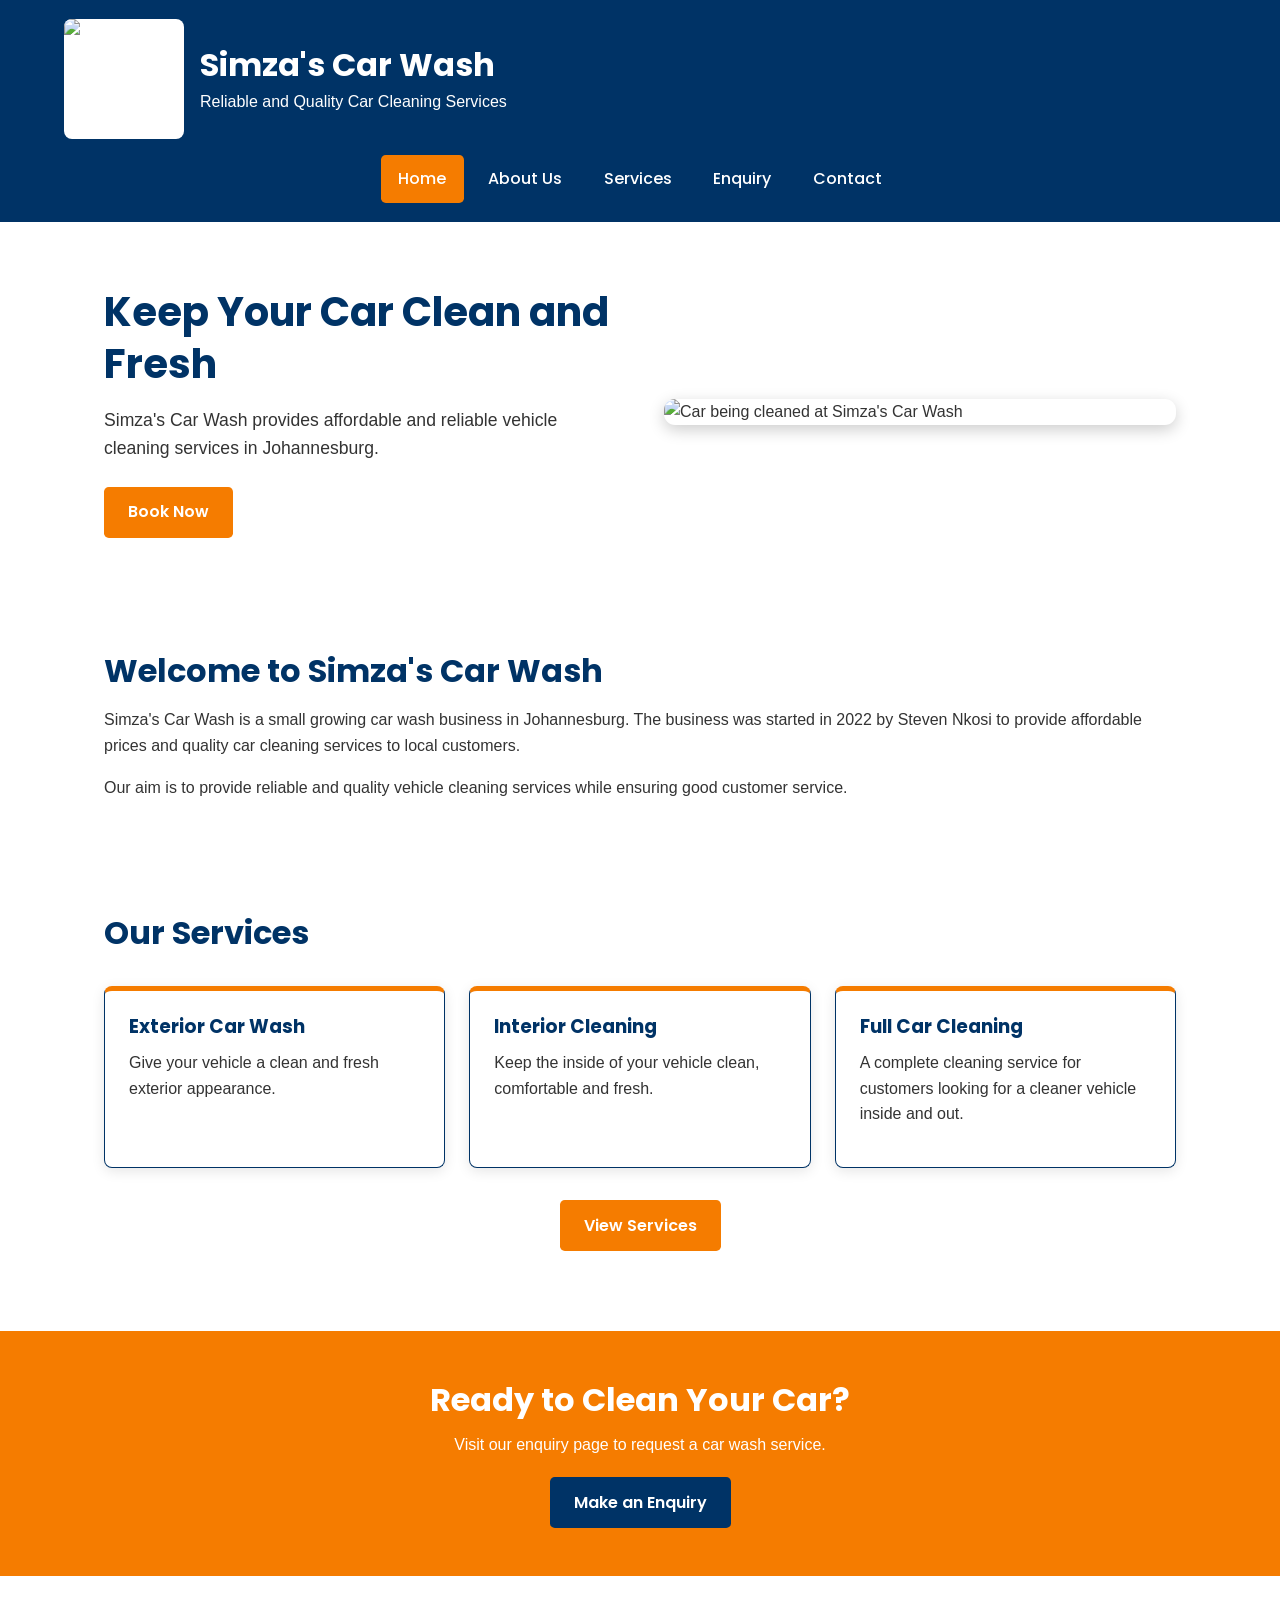
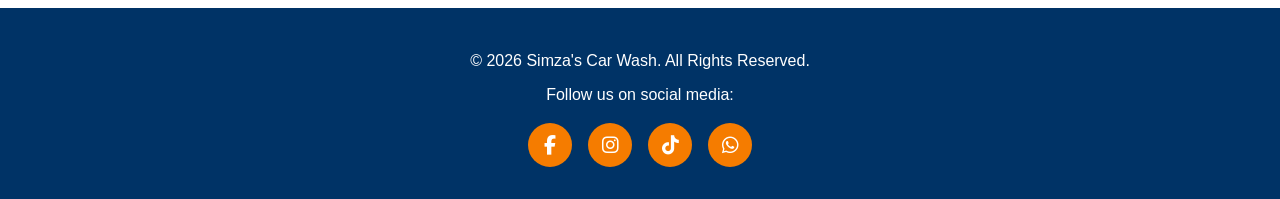
==== Index.html @ eb2e68bd "Intergrated Html and CSS to work together Unfortunatley didn't commit changes for part 1, but 2 chan" ====
<!DOCTYPE html>
<html lang="en">

<head>
    <meta charset="UTF-8">

    <!-- Makes the website responsive on mobile devices -->
    <meta name="viewport" content="width=device-width, initial-scale=1.0">

    <title>Simza's Car Wash - Home</title>

    <!-- Poppins is used for headings -->
    <link href="https://fonts.googleapis.com/css2?family=Poppins:wght@400;500;600;700&display=swap" rel="stylesheet">

    <!-- External CSS stylesheet -->
    <link rel="stylesheet" href="../style.css">

   <!-- Font Awesome 5 icons -->
   <link rel="stylesheet" href="https://cdnjs.cloudflare.com/ajax/libs/font-awesome/6.5.1/css/all.min.css">
</head>

<body>

    <!-- Header section -->
    <header>

        <div class="logo">
            <img src="images/Simza's Company Logo.png" alt="Simza's Car Wash Logo">

            <div>
                <h1>Simza's Car Wash</h1>
                <p>Reliable and Quality Car Cleaning Services</p>
            </div>
        </div>

        <!-- Navigation menu -->
        <nav>
            <ul>
                <li><a class="active" href="Index.html">Home</a></li>
                <li><a href="About us.html">About Us</a></li>
                <li><a href="Service.html">Services</a></li>
                <li><a href="enquiry.html">Enquiry</a></li>
                <li><a href="Contact page.html">Contact</a></li>
            </ul>
        </nav>

    </header>


    <!-- Main content -->
    <main>

        <!-- Hero section -->
        <section class="hero">

            <div class="hero-text">
                <h2>Keep Your Car Clean and Fresh</h2>

                <p>
                    Simza's Car Wash provides affordable and reliable
                    vehicle cleaning services in Johannesburg.
                </p>

                <a href="enquiry.html" class="button">
                    Book Now
                </a>
            </div>

            <div class="hero-image">
                <img src="images/Simza's Car Wash.png" alt="Car being cleaned at Simza's Car Wash">
            </div>

        </section>


        <!-- Introduction -->
        <section class="content">

            <h2>Welcome to Simza's Car Wash</h2>

            <p>
                Simza's Car Wash is a small growing car wash business
                in Johannesburg. The business was started in 2022 by
                Steven Nkosi to provide affordable prices and quality
                car cleaning services to local customers.
            </p>

            <p>
                Our aim is to provide reliable and quality vehicle
                cleaning services while ensuring good customer service.
            </p>

        </section>


        <!-- Services preview -->
        <section class="content">

            <h2>Our Services</h2>

            <div class="services">

                <div class="service-box">
                    <h3>Exterior Car Wash</h3>

                    <p>
                        Give your vehicle a clean and fresh exterior
                        appearance.
                    </p>
                </div>

                <div class="service-box">
                    <h3>Interior Cleaning</h3>

                    <p>
                        Keep the inside of your vehicle clean,
                        comfortable and fresh.
                    </p>
                </div>

                <div class="service-box">
                    <h3>Full Car Cleaning</h3>

                    <p>
                        A complete cleaning service for customers
                        looking for a cleaner vehicle inside and out.
                    </p>
                </div>

            </div>

            <div class="center-button">
                <a href="Service.html" class="button">
                    View Services
                </a>
            </div>

        </section>


        <!-- Call to action -->
        <section class="call-to-action">

            <h2>Ready to Clean Your Car?</h2>

            <p>
                Visit our enquiry page to request a car wash service.
            </p>

            <a href="enquiry.html" class="button">
                Make an Enquiry
            </a>

        </section>

    </main>


    <!-- Footer -->
      
    <footer class="site-footer">

    <p>&copy; 2026 Simza's Car Wash. All Rights Reserved.</p>

    <p>Follow us on social media:</p>

    <div class="social-media">

        <a href="#" aria-label="Facebook">
            <i class="fab fa-facebook-f"></i>
        </a>

        <a href="#" aria-label="Instagram">
            <i class="fab fa-instagram"></i>
            
        </a>

        <a href="#" aria-label="TikTok">
            <i class="fab fa-tiktok"></i>
        </a>

        <a href="#" aria-label="WhatsApp">
            <i class="fab fa-whatsapp"></i>
        </a>

    </div>

</footer>


</body>

</html>
---- style.css ----
/* =========================================================
   SIMZA'S CAR WASH
   WEDE5020 - PART 2
   EXTERNAL CSS STYLESHEET
   ========================================================= */


/* =========================================================
   1. BASIC CSS RESET
   This removes default browser spacing.
   ========================================================= */

* {
    box-sizing: border-box;
    margin: 0;
    padding: 0;
}


/* =========================================================
   2. GENERAL BODY STYLING
   Arial is used for normal body text as proposed in Part 1.
   ========================================================= */

body {
    font-family: Arial, sans-serif;
    font-size: 1rem;
    line-height: 1.6;
    color: #333333;
    background-color: #FFFFFF;
}


/* =========================================================
   3. HEADINGS
   Poppins is used for headings as proposed in Part 1.
   ========================================================= */

h1,
h2,
h3 {
    font-family: "Poppins", sans-serif;
    line-height: 1.3;
}


/* =========================================================
   4. HEADER
   Dark Blue is the main website colour.
   ========================================================= */

header {
    background-color: #003366;
    color: #FFFFFF;
    padding: 1.2rem 5%;
}


/* =========================================================
   5. LOGO AREA
   ========================================================= */

.logo {
    display: flex;
    align-items: center;
    gap: 1rem;
    max-width: 75rem;
    margin: 0 auto;
}


.logo img {
    width: 7.5rem;
    height: 7.5rem;
    object-fit: contain;
    background-color: #FFFFFF;
    border-radius: 0.5rem;
}


.logo h1 {
    font-size: 2rem;
    color: #FFFFFF;
    margin-bottom: 0.2rem;
}


.logo p {
    font-size: 1rem;
    color: #FFFFFF;
}


/* =========================================================
   6. NAVIGATION
   ========================================================= */

nav {
    margin-top: 1rem;
}


nav ul {
    list-style-type: none;
    display: flex;
    justify-content: center;
    flex-wrap: wrap;
    gap: 0.4rem;
}


nav li {
    display: inline-block;
}


nav a {
    display: block;
    color: #FFFFFF;
    text-decoration: none;
    padding: 0.7rem 1.1rem;
    font-family: "Poppins", sans-serif;
    font-weight: 500;
    border-radius: 0.3rem;
    transition: 0.3s;
}


/* Navigation hover effect */

nav a:hover {
    background-color: #F57C00;
    color: #FFFFFF;
}


/* Current page */

nav a.active {
    background-color: #F57C00;
    color: #FFFFFF;
}


/* Keyboard focus for accessibility */

nav a:focus {
    outline: 0.15rem solid #FFFFFF;
    outline-offset: 0.15rem;
}


/* =========================================================
   7. HERO SECTION
   ========================================================= */

.hero {
    max-width: 75rem;
    margin: 0 auto;
    padding: 4rem 5%;
    display: flex;
    align-items: center;
    justify-content: space-between;
    gap: 3rem;
    background-color: #FFFFFF;
}


.hero-text {
    flex: 1;
}


.hero-text h2 {
    color: #003366;
    font-size: 2.5rem;
    margin-bottom: 1rem;
}


.hero-text p {
    font-size: 1.1rem;
    margin-bottom: 1.5rem;
}


.hero-image {
    flex: 1;
}


.hero-image img {
    width: 100%;
    height: auto;
    display: block;
    border-radius: 0.7rem;
    box-shadow: 0 0.3rem 1rem rgba(0, 0, 0, 0.2);
}


/* =========================================================
   8. BUTTONS
   Orange is used to draw attention to important actions.
   ========================================================= */

.button {
    display: inline-block;
    background-color: #F57C00;
    color: #FFFFFF;
    text-decoration: none;
    border: none;
    padding: 0.8rem 1.5rem;
    border-radius: 0.3rem;
    font-family: "Poppins", sans-serif;
    font-weight: 600;
    cursor: pointer;
    transition: 0.3s;
}


.button:hover {
    background-color: #003366;
    color: #FFFFFF;
}


.button:focus {
    outline: 0.15rem solid #003366;
    outline-offset: 0.15rem;
}


/* =========================================================
   9. GENERAL CONTENT
   ========================================================= */

.content {
    max-width: 75rem;
    margin: 0 auto;
    padding: 3rem 5%;
}


.content h2 {
    color: #003366;
    font-size: 2rem;
    margin-bottom: 1rem;
}


.content p {
    margin-bottom: 1rem;
}


/* =========================================================
   10. PAGE HEADING
   Used on About, Services, Enquiry and Contact pages.
   ========================================================= */

.page-heading {
    background-color: #003366;
    color: #FFFFFF;
    text-align: center;
    padding: 3rem 5%;
}


.page-heading h2 {
    font-size: 2.3rem;
    margin-bottom: 0.7rem;
}


.page-heading p {
    font-size: 1.1rem;
}


/* =========================================================
   11. SERVICES ON HOME PAGE
   FLEXBOX is used for the desktop layout.
   ========================================================= */

.services {
    display: flex;
    justify-content: center;
    gap: 1.5rem;
    flex-wrap: wrap;
    margin-top: 2rem;
}


.service-box {
    flex: 1 1 18rem;
    background-color: #FFFFFF;
    border: 0.1rem solid #003366;
    border-top: 0.35rem solid #F57C00;
    padding: 1.5rem;
    border-radius: 0.5rem;
    box-shadow: 0 0.2rem 0.8rem rgba(0, 0, 0, 0.1);
    transition: 0.3s;
}


.service-box:hover {
    transform: translateY(-0.3rem);
    box-shadow: 0 0.5rem 1rem rgba(0, 0, 0, 0.2);
}


.service-box h3 {
    color: #003366;
    margin-bottom: 0.7rem;
}


/* =========================================================
   12. CENTRE BUTTON
   ========================================================= */

.center-button {
    text-align: center;
    margin-top: 2rem;
}


/* =========================================================
   13. CALL TO ACTION
   ========================================================= */

.call-to-action {
    background-color: #F57C00;
    color: #FFFFFF;
    text-align: center;
    padding: 3rem 5%;
    margin-top: 2rem;
}


.call-to-action h2 {
    font-size: 2rem;
    margin-bottom: 0.7rem;
}


.call-to-action p {
    margin-bottom: 1.2rem;
}


.call-to-action .button {
    background-color: #003366;
}


.call-to-action .button:hover {
    background-color: #FFFFFF;
    color: #003366;
}


/* =========================================================
   14. SERVICES PAGE
   ========================================================= */

.services-page {
    max-width: 75rem;
    margin: 0 auto;
    padding: 3rem 5%;
    display: flex;
    gap: 2rem;
    flex-wrap: wrap;
    justify-content: center;
}


.service-card {
    flex: 1 1 20rem;
    background-color: #FFFFFF;
    border: 0.1rem solid #DDDDDD;
    border-radius: 0.6rem;
    overflow: hidden;
    box-shadow: 0 0.3rem 1rem rgba(0, 0, 0, 0.1);
    transition: 0.3s;
}


.service-card:hover {
    transform: translateY(-0.3rem);
    border-color: #F57C00;
}


.service-card img {
    width: 100%;
    height: 13rem;
    object-fit: cover;
    display: block;
}


.service-card h3 {
    color: #003366;
    font-size: 1.3rem;
    padding: 1.2rem 1.2rem 0.5rem;
}


.service-card p {
    padding: 0 1.2rem 1.5rem;
}


/* =========================================================
   15. CUSTOMER LIST
   ========================================================= */

.customer-list {
    margin-left: 1.5rem;
}


.customer-list li {
    margin-bottom: 0.7rem;
}


/* =========================================================
   16. IMAGE SECTION
   ========================================================= */

.image-section {
    text-align: center;
}


.image-section img {
    width: 80%;
    max-width: 50rem;
    height: auto;
    border-radius: 0.6rem;
    box-shadow: 0 0.3rem 1rem rgba(0, 0, 0, 0.2);
}


/* =========================================================
   17. FORM SECTION
   ========================================================= */

.form-section {
    max-width: 50rem;
    margin: 3rem auto;
    padding: 0 5%;
}


form {
    background-color: #FFFFFF;
    border: 0.1rem solid #DDDDDD;
    border-top: 0.4rem solid #003366;
    padding: 2rem;
    border-radius: 0.5rem;
    box-shadow: 0 0.3rem 1rem rgba(0, 0, 0, 0.1);
}


form label {
    display: block;
    color: #003366;
    font-weight: bold;
    margin-bottom: 0.4rem;
    margin-top: 1rem;
}


form label:first-child {
    margin-top: 0;
}


form input,
form select,
form textarea {
    width: 100%;
    padding: 0.8rem;
    border: 0.1rem solid #BBBBBB;
    border-radius: 0.3rem;
    font-family: Arial, sans-serif;
    font-size: 1rem;
    background-color: #FFFFFF;
}


form input:focus,
form select:focus,
form textarea:focus {
    border-color: #F57C00;
    outline: 0.15rem solid rgba(245, 124, 0, 0.2);
}


form textarea {
    resize: vertical;
    margin-bottom: 1.2rem;
}


form .button {
    margin-top: 0.5rem;
}


/* =========================================================
   18. CONTACT PAGE
   ========================================================= */

.contact-container {
    max-width: 75rem;
    margin: 0 auto;
    padding: 3rem 5%;
    display: flex;
    gap: 2rem;
}


.contact-information,
.contact-message {
    flex: 1;
    padding: 2rem;
    border: 0.1rem solid #DDDDDD;
    border-radius: 0.5rem;
    box-shadow: 0 0.3rem 1rem rgba(0, 0, 0, 0.1);
}


.contact-information {
    border-top: 0.4rem solid #F57C00;
}


.contact-message {
    border-top: 0.4rem solid #003366;
}


.contact-information h2,
.contact-message h2 {
    color: #003366;
    margin-bottom: 1rem;
}


.contact-information p,
.contact-message p {
    margin-bottom: 1rem;
}


/* =========================================================
   19. MAP / LOCATION SECTION
   ========================================================= */

.map-section {
    max-width: 75rem;
    margin: 0 auto;
    padding: 2rem 5% 4rem;
    text-align: center;
}


.map-section h2 {
    color: #003366;
    margin-bottom: 0.7rem;
}


.map-placeholder {
    margin-top: 1.5rem;
    background-color: #003366;
    color: #FFFFFF;
    padding: 4rem 2rem;
    border-radius: 0.5rem;
}


/* =========================================================
   20. FOOTER
   ========================================================= */

footer {
    background-color: #003366;
    color: #FFFFFF;
    text-align: center;
    padding: 1.5rem 5%;
    margin-top: 2rem;
}


footer p {
    margin-bottom: 0.3rem;
}


/* =========================================================
   21. TABLET RESPONSIVE DESIGN
   Breakpoint: 768px
   ========================================================= */

@media screen and (max-width: 768px) {

    /* Make hero section one column */
    .hero {
        flex-direction: column;
        text-align: center;
        padding: 3rem 5%;
    }


    .hero-text h2 {
        font-size: 2rem;
    }


    /* Make contact section one column */
    .contact-container {
        flex-direction: column;
    }


    /* Make logo smaller */
    .logo img {
        width: 6rem;
        height: 6rem;
    }


    .logo h1 {
        font-size: 1.6rem;
    }


    /* Adjust navigation */
    nav ul {
        gap: 0.2rem;
    }


    nav a {
        padding: 0.6rem 0.8rem;
    }


    .services-page {
        padding: 2rem 5%;
    }


    .image-section img {
        width: 100%;
    }

}


/* =========================================================
   22. MOBILE RESPONSIVE DESIGN
   Breakpoint: 600px
   ========================================================= */

@media screen and (max-width: 600px) {

    /* Header */
    header {
        padding: 1rem 4%;
    }


    /* Stack logo and title */
    .logo {
        flex-direction: column;
        text-align: center;
    }


    .logo img {
        width: 5.5rem;
        height: 5.5rem;
    }


    .logo h1 {
        font-size: 1.5rem;
    }


    .logo p {
        font-size: 0.9rem;
    }


    /* Mobile navigation */
    nav ul {
        flex-direction: column;
        width: 100%;
    }


    nav li {
        width: 100%;
    }


    nav a {
        text-align: center;
        width: 100%;
    }


    /* Hero */
    .hero {
        padding: 2.5rem 5%;
    }


    .hero-text h2 {
        font-size: 1.8rem;
    }


    .hero-text p {
        font-size: 1rem;
    }


    /* Page headings */
    .page-heading {
        padding: 2.2rem 5%;
    }


    .page-heading h2 {
        font-size: 1.8rem;
    }


    /* Content */
    .content {
        padding: 2rem 5%;
    }


    .content h2 {
        font-size: 1.6rem;
    }


    /* Services */
    .service-box,
    .service-card {
        flex-basis: 100%;
    }


    /* Form */
    .form-section {
        padding: 0 4%;
        margin: 2rem auto;
    }


    form {
        padding: 1.3rem;
    }


    /* Contact */
    .contact-container {
        padding: 2rem 4%;
    }


    .contact-information,
    .contact-message {
        padding: 1.3rem;
    }
}


/* =========================================================
   FOOTER AND SOCIAL MEDIA ICONS
   ========================================================= */

.site-footer {
    background-color: #003366;
    color: #FFFFFF;
    text-align: center;
    padding: 2rem 1rem;
    margin-top: 2rem;
}

.site-footer p {
    margin: 0.5rem 0;
}


/* Social media icons are displayed in one row */
.social-media {
    display: flex;
    justify-content: center;
    align-items: center;
    gap: 1rem;
    margin-top: 1rem;
}


/* Style the social media buttons */
.social-media a {
    display: flex;
    justify-content: center;
    align-items: center;

    width: 2.75rem;
    height: 2.75rem;

    background-color: #F57C00;
    color: #FFFFFF;

    border-radius: 50%;

    text-decoration: none;

    font-size: 1.2rem;

    transition: all 0.3s ease;
}


/* Hover effect */
.social-media a:hover {
    background-color: #FFFFFF;
    color: #003366;

    transform: translateY(-5px);

    box-shadow: 0 5px 10px rgba(0, 0, 0, 0.3);
}


/* Focus effect */
.social-media a:focus {
    background-color: #FFFFFF;
    color: #003366;

    outline: 2px solid #F57C00;
}


/* Active effect */
.social-media a:active {
    transform: translateY(0);
}


/* Responsive design for mobile devices */
@media (max-width: 48rem) {

    .site-footer {
        padding: 1.5rem 1rem;
    }

    .social-media {
        gap: 0.75rem;
    }

    .social-media a {
        width: 2.5rem;
        height: 2.5rem;
        font-size: 1rem;
    }
}
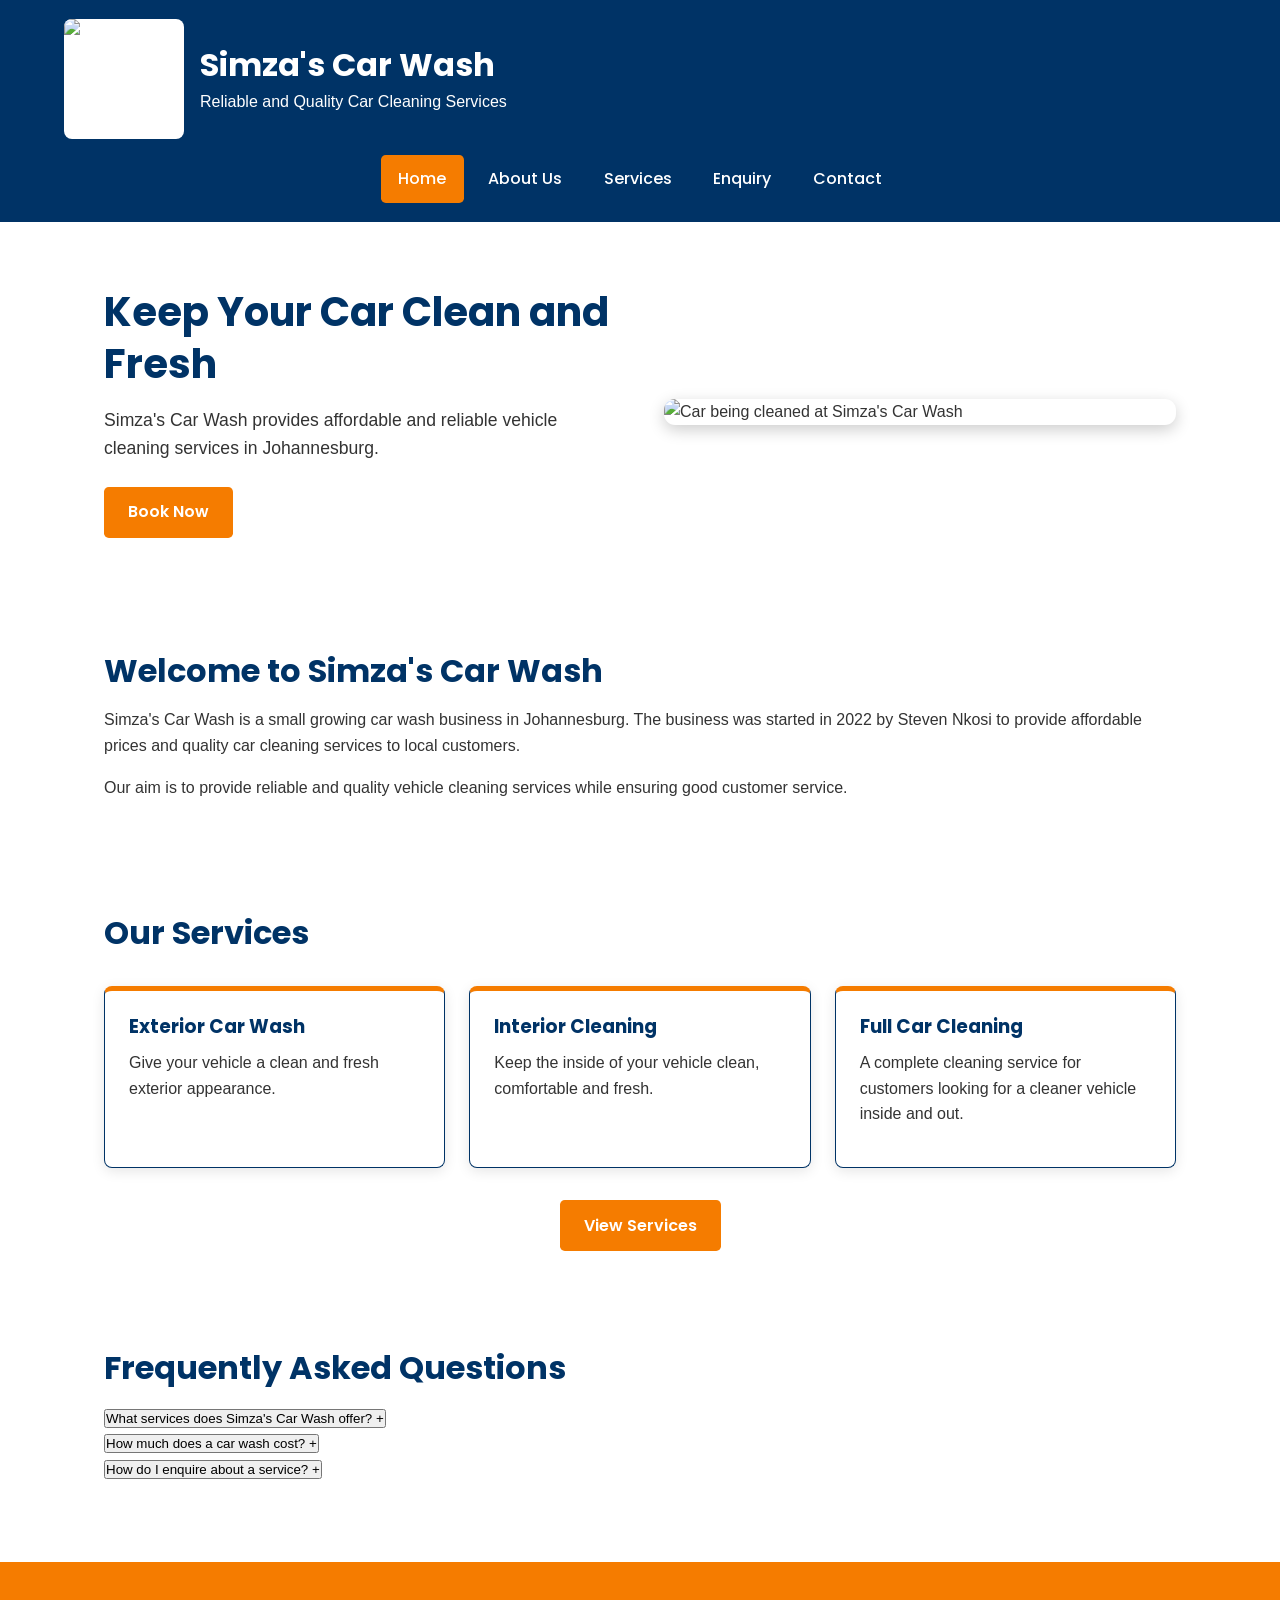
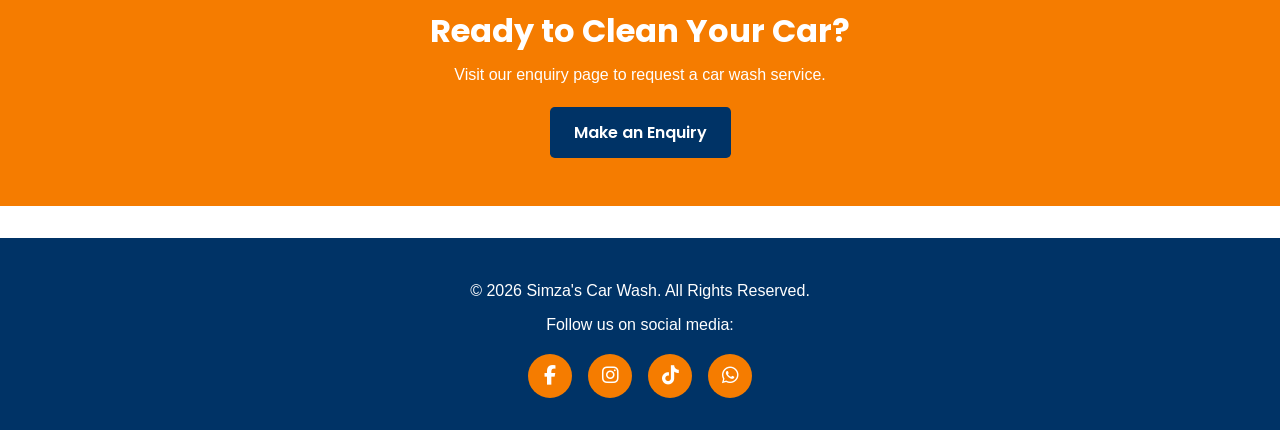
==== commit 6395628a: "Full POE For Part 3, I enhanced the Simza’s Car Wash website by adding JavaScript functionality incl" ====
--- a/Index.html
+++ b/Index.html
@@ -1,193 +1,195 @@
+
 <!DOCTYPE html>
 <html lang="en">
-
 <head>
     <meta charset="UTF-8">
-
-    <!-- Makes the website responsive on mobile devices -->
     <meta name="viewport" content="width=device-width, initial-scale=1.0">
 
+    <title>Simza's Car Wash | Car Wash in Katlehong</title>
+    <meta name="description"
+      content="Visit Simza's Car Wash in Katlehong for exterior washing, interior cleaning and full car cleaning at affordable prices.">
+
     <title>Simza's Car Wash - Home</title>
-
-    <!-- Poppins is used for headings -->
     <link href="https://fonts.googleapis.com/css2?family=Poppins:wght@400;500;600;700&display=swap" rel="stylesheet">
-
-    <!-- External CSS stylesheet -->
     <link rel="stylesheet" href="../style.css">
-
-   <!-- Font Awesome 5 icons -->
-   <link rel="stylesheet" href="https://cdnjs.cloudflare.com/ajax/libs/font-awesome/6.5.1/css/all.min.css">
+    <link rel="stylesheet" href="../css/Part 3.css">
+    <link rel="stylesheet" href="https://cdnjs.cloudflare.com/ajax/libs/font-awesome/6.5.1/css/all.min.css">
 </head>
 
 <body>
+<header>
+    <div class="logo">
+        <img src="images/Simza's Company Logo.png" alt="Simza's Car Wash Logo">
+        <div>
+            <h1>Simza's Car Wash</h1>
+            <p>Reliable and Quality Car Cleaning Services</p>
+        </div>
+    </div>
 
-    <!-- Header section -->
-    <header>
+    <nav>
+        <ul>
+            <li><a class="active" href="Index.html">Home</a></li>
+            <li><a href="About us.html">About Us</a></li>
+            <li><a href="Service.html">Services</a></li>
+            <li><a href="enquiry.html">Enquiry</a></li>
+            <li><a href="Contact page.html">Contact</a></li>
+        </ul>
+    </nav>
+</header>
 
-        <div class="logo">
-            <img src="images/Simza's Company Logo.png" alt="Simza's Car Wash Logo">
+<main>
+    <!-- Existing hero section -->
+    <section class="hero">
+        <div class="hero-text">
+            <h2>Keep Your Car Clean and Fresh</h2>
 
-            <div>
-                <h1>Simza's Car Wash</h1>
-                <p>Reliable and Quality Car Cleaning Services</p>
+            <p>
+                Simza's Car Wash provides affordable and reliable
+                vehicle cleaning services in Johannesburg.
+            </p>
+
+            <a href="enquiry.html" class="button">Book Now</a>
+        </div>
+
+        <div class="hero-image">
+            <img src="images/Simza's Car Wash.png"
+                 alt="Car being cleaned at Simza's Car Wash"
+                 data-lightbox>
+        </div>
+    </section>
+
+    <!-- Existing introduction -->
+    <section class="content">
+        <h2>Welcome to Simza's Car Wash</h2>
+
+        <p>
+            Simza's Car Wash is a small growing car wash business
+            in Johannesburg. The business was started in 2022 by
+            Steven Nkosi to provide affordable prices and quality
+            car cleaning services to local customers.
+        </p>
+
+        <p>
+            Our aim is to provide reliable and quality vehicle
+            cleaning services while ensuring good customer service.
+        </p>
+    </section>
+
+    <!-- Existing services preview -->
+    <section class="content">
+        <h2>Our Services</h2>
+
+        <div class="services">
+            <div class="service-box">
+                <h3>Exterior Car Wash</h3>
+                <p>
+                    Give your vehicle a clean and fresh exterior
+                    appearance.
+                </p>
+            </div>
+
+            <div class="service-box">
+                <h3>Interior Cleaning</h3>
+                <p>
+                    Keep the inside of your vehicle clean,
+                    comfortable and fresh.
+                </p>
+            </div>
+
+            <div class="service-box">
+                <h3>Full Car Cleaning</h3>
+                <p>
+                    A complete cleaning service for customers
+                    looking for a cleaner vehicle inside and out.
+                </p>
             </div>
         </div>
 
-        <!-- Navigation menu -->
-        <nav>
-            <ul>
-                <li><a class="active" href="Index.html">Home</a></li>
-                <li><a href="About us.html">About Us</a></li>
-                <li><a href="Service.html">Services</a></li>
-                <li><a href="enquiry.html">Enquiry</a></li>
-                <li><a href="Contact page.html">Contact</a></li>
-            </ul>
-        </nav>
+        <div class="center-button">
+            <a href="Service.html" class="button">View Services</a>
+        </div>
+    </section>
 
-    </header>
+    <!-- Part 3: Interactive FAQ accordion -->
+    <section class="content p3-faq">
+        <h2>Frequently Asked Questions</h2>
 
+        <div class="p3-faq-item">
+            <button type="button"
+                    class="p3-faq-question"
+                    aria-expanded="false"
+                    aria-controls="faqAnswer1">
+                What services does Simza's Car Wash offer?
+                <span aria-hidden="true">+</span>
+            </button>
 
-    <!-- Main content -->
-    <main>
+            <div id="faqAnswer1" class="p3-faq-answer" hidden>
+                <p>
+                    We offer exterior car washing, interior cleaning
+                    and full car cleaning.
+                </p>
+            </div>
+        </div>
 
-        <!-- Hero section -->
-        <section class="hero">
+        <div class="p3-faq-item">
+            <button type="button"
+                    class="p3-faq-question"
+                    aria-expanded="false"
+                    aria-controls="faqAnswer2">
+                How much does a car wash cost?
+                <span aria-hidden="true">+</span>
+            </button>
 
-            <div class="hero-text">
-                <h2>Keep Your Car Clean and Fresh</h2>
+            <div id="faqAnswer2" class="p3-faq-answer" hidden>
+                <p>
+                    Exterior Car Wash costs R80, Interior Cleaning
+                    costs R100, and Full Car Cleaning costs R150.
+                </p>
+            </div>
+        </div>
 
+        <div class="p3-faq-item">
+            <button type="button"
+                    class="p3-faq-question"
+                    aria-expanded="false"
+                    aria-controls="faqAnswer3">
+                How do I enquire about a service?
+                <span aria-hidden="true">+</span>
+            </button>
+
+            <div id="faqAnswer3" class="p3-faq-answer" hidden>
                 <p>
-                    Simza's Car Wash provides affordable and reliable
-                    vehicle cleaning services in Johannesburg.
+                    Visit our enquiry page, choose your preferred
+                    service and submit your contact details.
                 </p>
+            </div>
+        </div>
+    </section>
 
-                <a href="enquiry.html" class="button">
-                    Book Now
-                </a>
-            </div>
+    <!-- Existing call to action -->
+    <section class="call-to-action">
+        <h2>Ready to Clean Your Car?</h2>
 
-            <div class="hero-image">
-                <img src="images/Simza's Car Wash.png" alt="Car being cleaned at Simza's Car Wash">
-            </div>
+        <p>
+            Visit our enquiry page to request a car wash service.
+        </p>
 
-        </section>
+        <a href="enquiry.html" class="button">Make an Enquiry</a>
+    </section>
+</main>
 
-
-        <!-- Introduction -->
-        <section class="content">
-
-            <h2>Welcome to Simza's Car Wash</h2>
-
-            <p>
-                Simza's Car Wash is a small growing car wash business
-                in Johannesburg. The business was started in 2022 by
-                Steven Nkosi to provide affordable prices and quality
-                car cleaning services to local customers.
-            </p>
-
-            <p>
-                Our aim is to provide reliable and quality vehicle
-                cleaning services while ensuring good customer service.
-            </p>
-
-        </section>
-
-
-        <!-- Services preview -->
-        <section class="content">
-
-            <h2>Our Services</h2>
-
-            <div class="services">
-
-                <div class="service-box">
-                    <h3>Exterior Car Wash</h3>
-
-                    <p>
-                        Give your vehicle a clean and fresh exterior
-                        appearance.
-                    </p>
-                </div>
-
-                <div class="service-box">
-                    <h3>Interior Cleaning</h3>
-
-                    <p>
-                        Keep the inside of your vehicle clean,
-                        comfortable and fresh.
-                    </p>
-                </div>
-
-                <div class="service-box">
-                    <h3>Full Car Cleaning</h3>
-
-                    <p>
-                        A complete cleaning service for customers
-                        looking for a cleaner vehicle inside and out.
-                    </p>
-                </div>
-
-            </div>
-
-            <div class="center-button">
-                <a href="Service.html" class="button">
-                    View Services
-                </a>
-            </div>
-
-        </section>
-
-
-        <!-- Call to action -->
-        <section class="call-to-action">
-
-            <h2>Ready to Clean Your Car?</h2>
-
-            <p>
-                Visit our enquiry page to request a car wash service.
-            </p>
-
-            <a href="enquiry.html" class="button">
-                Make an Enquiry
-            </a>
-
-        </section>
-
-    </main>
-
-
-    <!-- Footer -->
-      
-    <footer class="site-footer">
-
+<footer class="site-footer">
     <p>&copy; 2026 Simza's Car Wash. All Rights Reserved.</p>
-
     <p>Follow us on social media:</p>
 
     <div class="social-media">
-
-        <a href="#" aria-label="Facebook">
-            <i class="fab fa-facebook-f"></i>
-        </a>
-
-        <a href="#" aria-label="Instagram">
-            <i class="fab fa-instagram"></i>
-            
-        </a>
-
-        <a href="#" aria-label="TikTok">
-            <i class="fab fa-tiktok"></i>
-        </a>
-
-        <a href="#" aria-label="WhatsApp">
-            <i class="fab fa-whatsapp"></i>
-        </a>
-
+        <a href="#" aria-label="Facebook"><i class="fab fa-facebook-f"></i></a>
+        <a href="#" aria-label="Instagram"><i class="fab fa-instagram"></i></a>
+        <a href="#" aria-label="TikTok"><i class="fab fa-tiktok"></i></a>
+        <a href="#" aria-label="WhatsApp"><i class="fab fa-whatsapp"></i></a>
     </div>
-
 </footer>
 
-
+<script src="../js/Part 3.js" ></script>
 </body>
-
-</html>+</html>
--- a/style.css
+++ b/style.css
@@ -528,7 +528,7 @@
 .contact-message {
     flex: 1;
     padding: 2rem;
-    border: 0.1rem solid #DDDDDD;
+    border: 0.1rem solid #220a66;
     border-radius: 0.5rem;
     box-shadow: 0 0.3rem 1rem rgba(0, 0, 0, 0.1);
 }
@@ -878,4 +878,21 @@
         height: 2.5rem;
         font-size: 1rem;
     }
-}+}
+
+
+/* Google Map on the Contact page */
+.map-container {
+    width: 100%;
+    max-width: 900px;
+    margin: 20px auto;
+    border: 2px solid #003366;
+    border-radius: 8px;
+    overflow: hidden;
+}
+
+.map-container iframe {
+    display: block;
+    width: 100%;
+    height: 400px;
+}
